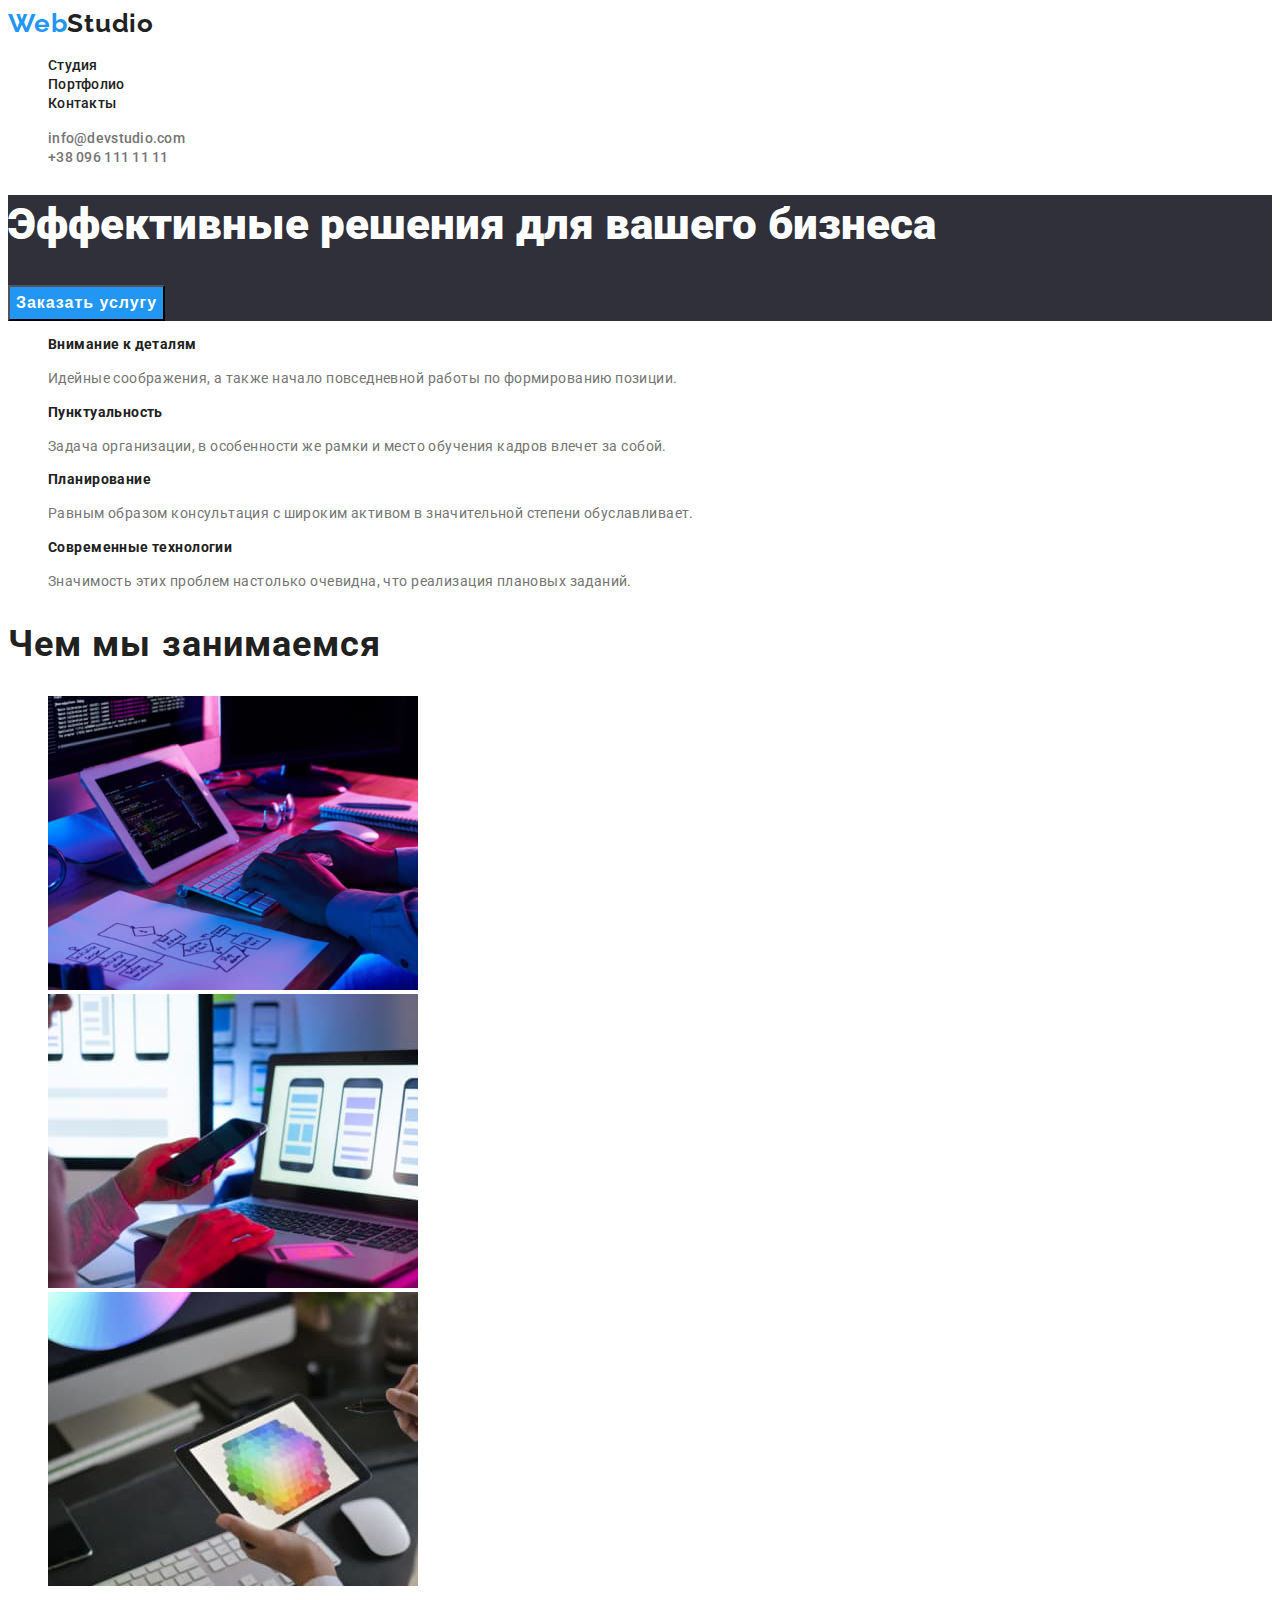
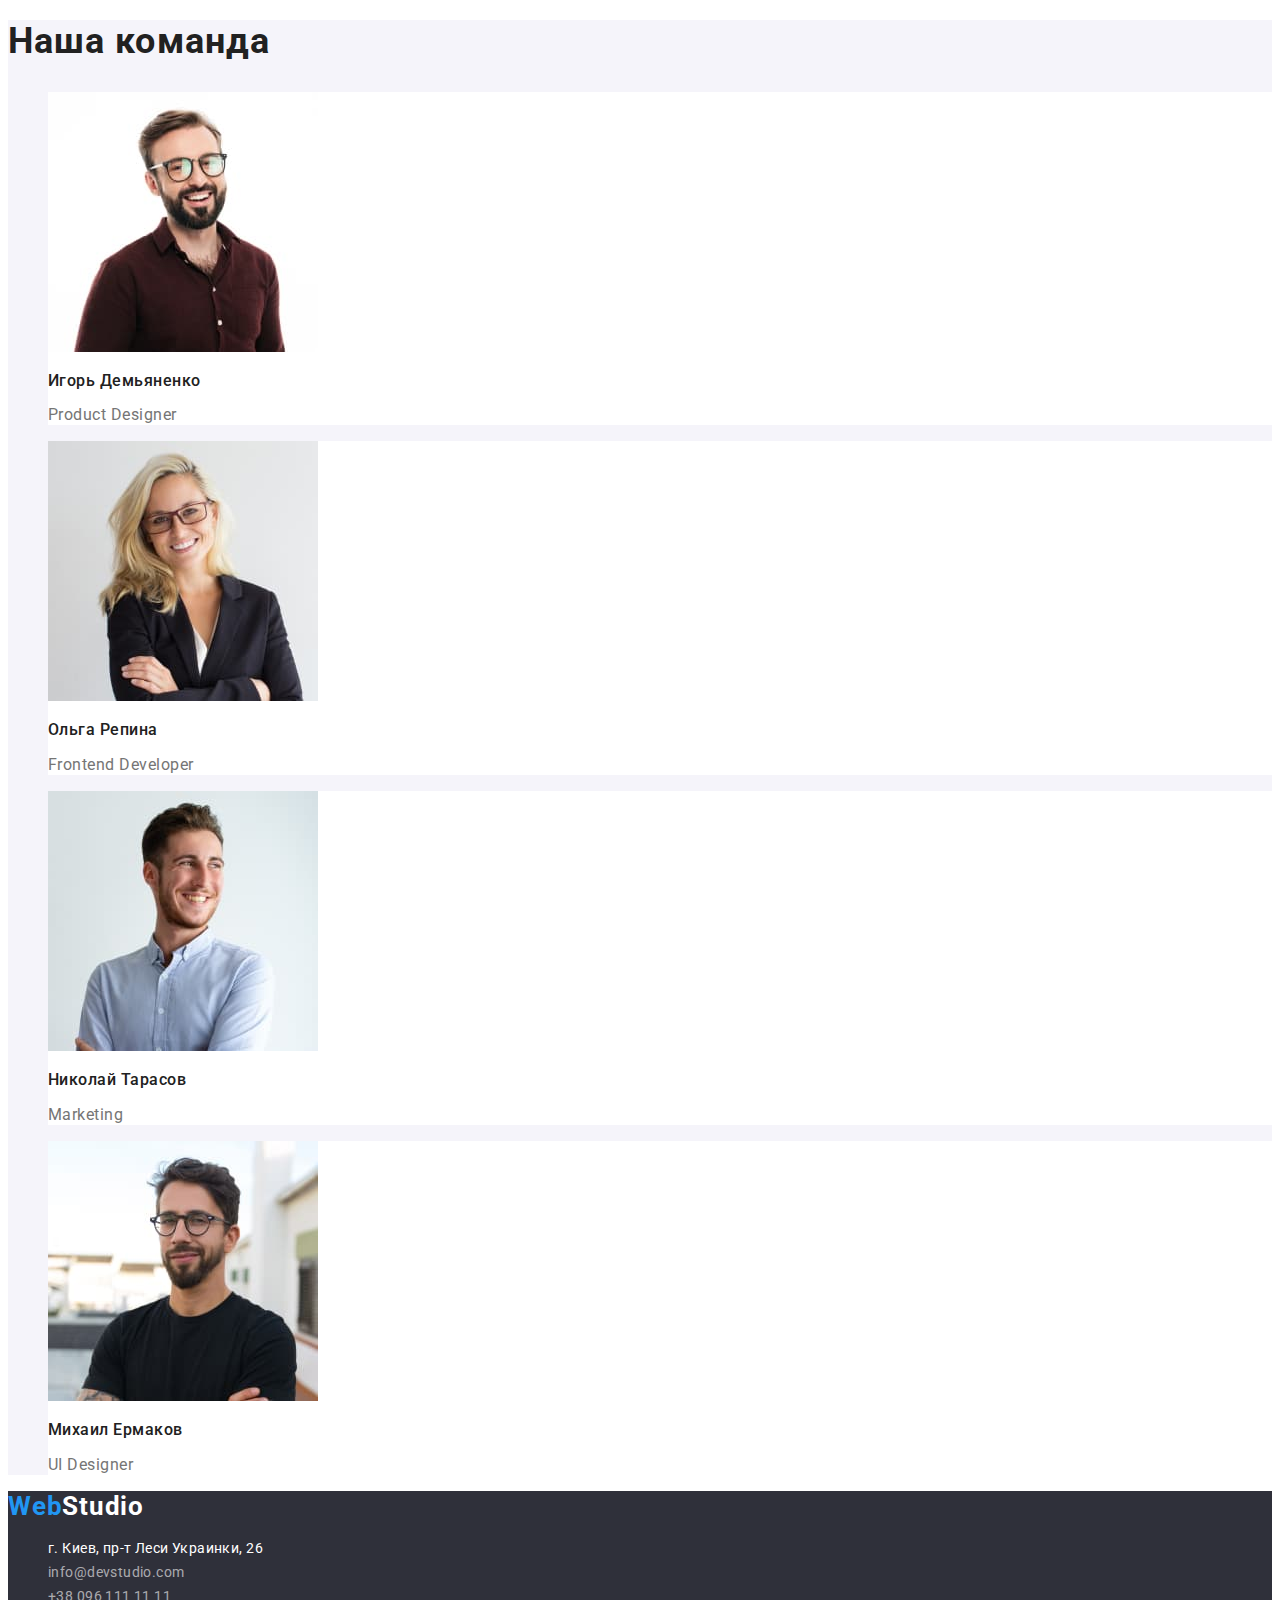
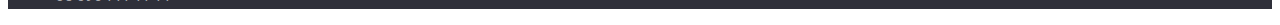
==== index.html @ 075e5635 "111" ====
<!DOCTYPE html>
<html lang="ru">
<head>
    <link href="./css/styles.css" rel="stylesheet"> 
    <link rel="preconnect" href="https://fonts.googleapis.com">
    <link rel="preconnect" href="https://fonts.gstatic.com" crossorigin>
    <link href="https://fonts.googleapis.com/css2?family=Raleway:wght@700&family=Roboto:wght@400;500;700;900&display=swap" rel="stylesheet">
    <meta charset="UTF-8">
    <meta http-equiv="X-UA-Compatible" content="IE=edge">
    <meta name="viewport" content="width=device-width, initial-scale=1.0">
    <title>Web Studio</title>
</head>
<body>
<!--Шапка страницы-->
<header class="header">
    <a  class="link header-logo" href="index.html"><span class="logo-span">Web</span>Studio</a>
    <nav class="header-nav">
        <ul class="list header-list">
       <li class="header-item"><a href="index.html" class="link header-link">Студия</a></li>
       <li class="header-item"><a href="portfolio.html" class="link header-link">Портфолио</a></li>
       <li class="header-item"><a href="" class="link header-link">Контакты</a></li>
        </ul>
    </nav>
    <ul class="list header-contact-list">
        <li class="header-contact-item"><a href=" mailto:info@devstudio.com" class="link header-contact-mail">info@devstudio.com</a></li>
        <li class="header-contact-item"><a href="tel:+380961111111" class="link header-contact-tel">+38 096 111 11 11</a></li>
    </ul>
    
</header>
<!--Основная часть-->
<main>
    <!--Секция с кнопкой-->
    <section class="hero">
    <h1 class="hero-title">Эффективные решения для вашего бизнеса</h1>
        <button type="button" class="hero-button"> Заказать услугу</button>
    </section>
    <!--О нас-->
    <section class="about">
        <ul class="list about-list">
            <li class="about-item">
                <h3 class="about-title">Внимание к деталям</h3>
                <p class="about-text">Идейные соображения, а также начало повседневной работы по формированию позиции.</p>
            </li>
            <li class="about-item">
                <h3 class="about-title">Пунктуальность</h3>
                <p class="about-text">Задача организации, в особенности же рамки и место обучения кадров влечет за собой.</p>
            </li>
            <li class="about-item">
                <h3 class="about-title">Планирование</h3>
                <p class="about-text">Равным образом консультация с широким активом в значительной степени обуславливает.</p>
            </li>
            <li class="about-item">
                <h3 class="about-title">Современные технологии</h3>
                <p class="about-text">Значимость этих проблем настолько очевидна, что реализация плановых заданий.</p>
            </li>
        </ul>
    </section>
    <!--Чем занимаемся-->
    <section class="work"> 
        <h2 class="work-title">Чем мы занимаемся</h2>
        <ul class="list work-list">
            <li class="work-item"><img src="./images/about_section_img_1.jpg" alt="Написание кода" width="370" height="294"></li>
            <li class="work-item"><img src="./images/about_section_img_2.jpg" alt="Разробка мобильного приложения" width="370" height="294"></li>
            <li class="work-item"><img src="./images/about_section_img_3.jpg" alt="Выбор цветовой палитры" width="370" height="294"></li>
        </ul>
    </section>
    <!--Команда-->
    <section class="team"> 
        <h2 class="team-title">Наша команда</h2>
        <ul class="list team-list">
            <li class="team-item">
                <img src="./images/team_img_1.jpg" alt="Игорь Демьяненко" width="270" height="260">
                <h3 class="team-people">Игорь Демьяненко</h3>
                <p class="team-position">Product Designer</p>
            </li>
            <li class="team-item">
                <img src="./images/team_img_2.jpg" alt="Ольга Репина" width="270" height="260">
                <h3 class="team-people">Ольга Репина</h3>
                <p class="team-position">Frontend Developer</p>
            </li>
            <li class="team-item">
                <img src="./images/team_img_3.jpg" alt="Николай Тарасов" width="270" height="260">
                <h3 class="team-people">Николай Тарасов</h3>
                <p class="team-position">Marketing</p>
            </li>
            <li class="team-item">
                <img src="./images/team_img_4.jpg" alt="Михаил Ермаков" width="270" height="260">
                <h3 class="team-people">Михаил Ермаков</h3>
                <p class="team-position">UI Designer</p>
            </li>

        </ul>

    </section>
</main>

<footer class="footer">
    <a href="" class="link footer-logo"><span class="logo-span">Web</span>Studio</a>
    <address class="footer-address">
        <ul class="list footer-list">
        <li class="footer-item">
           <a href="https://goo.gl/maps/kdyRsUSUZegwHqDn6" target="_blank" rel="noopener noreferrer"  class="link footer-map">
          г. Киев, пр-т Леси Украинки, 26
           </a>
        </li> 
         <li class="footer-item">
           <a href="mailto:info@devstudio.com"  class="link footer-mail">info@devstudio.com</a>
         </li>
        <li class="footer-item">
          <a href="tel:+380961111111"  class="link footer-tel">+38 096 111 11 11</a>
        </li>
        </ul>
      </address>
</footer>
    
</body>
</html>
---- css/styles.css ----
:root{
--logo-color: #212121;
--light-logo-color: #ffffff;
--header-color: #212121;
--accent-color: #2196F3;
--filter-accent-color: #ffffff;
--filter-accent-background-colod: #2196F3;
--light-background-color: #ffffff;
--dark-background-color: #2F303A;
--gray-background-color: #F5F4FA;
--title-color: #212121;
--text-color: #757575; 
--main-title-color: #ffffff;
--team-background-color: #ffffff;
--team-text-color: #757575;
--contacts-color: #757575;
--address-color: #ffffff;
--filrer-text-color: #212121;
--filter-background-color:#F5F4FA;
--portfolio-name-color: #212121;
--portfolio-project-class-color:#757575;


}
body{
font-family: 'Roboto', sans-serif;
color: #212121;
}
.list{
    list-style: none;
}
.link {
    text-decoration: none;
}
button{
    cursor: pointer;
}
/*--------HEADER-----------*/
.header{
    background-color:var(--light-background-color);
}
.header-logo{
font-family: Raleway;
font-weight: bold;
font-size: 26px;
line-height: 1.19;
letter-spacing: 0.03em;
color: var(--logo-color);
}
.logo-span{
    color: #2196F3;
}
.header-link{
font-weight: 500;
font-size: 14px;
line-height: 1.14;
letter-spacing: 0.02em;
color:var(--header-color)
}
.header-link:hover {
    color: var(--accent-color);
}
.header-contact-mail,
.header-contact-tel{
font-weight: 500;
font-size: 14px;
line-height: 1.14;
letter-spacing: 0.02em;
color: var(--contacts-color);
}
.header-contact-mail:hover{
    color:var(--accent-color)
}.header-contact-tel:hover{
    color:var(--accent-color)
}
/*----------FOOTER---------*/
.footer{
    background-color: var(--dark-background-color);
}
.footer-logo{
font-weight: bold;
font-size: 26px;
line-height: 1.19;
letter-spacing: 0.03em;
color:var(--light-logo-color);
}
.footer-map{
font-weight: normal;
font-style: normal;
font-size: 14px;
line-height: 1.71;
letter-spacing: 0.03em;
color:var(--address-color)
}
.footer-mail,
.footer-tel{
font-style: normal;
font-weight: normal;
font-size: 14px;
line-height: 1.71;
letter-spacing: 0.03em;
color: rgba(255, 255, 255, 0.6);
}


/*---------HERO--------*/
.hero{
    background-color: var(--dark-background-color);
}
.hero-title{
font-weight: 900;
font-size: 44px;
line-height: 1.36;
color:var(--main-title-color)
}
.hero-button{
font-weight: bold;
font-size: 16px;
line-height: 1.875;
letter-spacing: 0.06em;
color: #ffffff;
background-color: #2196F3;
}
/*---------ABOUT----------*/
.about{
background-color: var(--light-background-color);
}
.about-title{
font-weight: bold;
font-size: 14px;
line-height: 1.14;
letter-spacing: 0.03em;
color: var(--title-color);
}
.about-text{
font-weight: normal;
font-size: 14px;
line-height: 1.71;
letter-spacing: 0.03em;
color: var(--text-color);
}
/*----------WORK----------*/
.work{
    background-color: var(--light-background-color);
}
.work-title{
font-weight: bold;
font-size: 36px;
line-height: 1.16;
letter-spacing: 0.03em;
color: var(--title-color);
}
/*---------TEAM------------*/
.team{
    background-color: var(--gray-background-color);
}
.team-title{
font-weight: bold;
font-size: 36px;
line-height: 42px;
letter-spacing: 0.03em;
}
.team-item{
    background-color: var(--team-background-color);
}
.team-people{
font-weight: 500;
font-size: 16px;
line-height: 1.18;
letter-spacing: 0.03em;
color: var(--title-color);
}
.team-position{
font-weight: normal;
font-size: 16px;
line-height: 1.18;
letter-spacing: 0.03em;
color: var(--team-text-color);
}

/*--------------------PORTFOLIO-------------------*/

.filter{
    background-color: var(--light-background-color);
}


.filter-button{
font-weight: 500;
font-size: 16px;
line-height: 1.625;
letter-spacing: 0.03em;
color:var(--filrer-text-color);
background-color: var(--filter-background-color);
}
.filter-button:hover{
color: var(--filter-accent-color);
background-color: var(--filter-accent-background-colod);
}
.portfolio{
    background-color: var(--light-background-color);
}
.portfolio-item{
    background-color: var(--light-background-color);
}
.portfolio-project-name{
    font-weight: bold;
    font-size: 18px;
    line-height: 2;
    letter-spacing: 0.06em;
    color: var(--portfolio-name-color);
}
.portfolio-project-class{
    font-weight: normal;
    font-size: 16px;
    line-height: 1.875;
    letter-spacing: 0.03em;
    color: var(--portfolio-project-class-color);
}
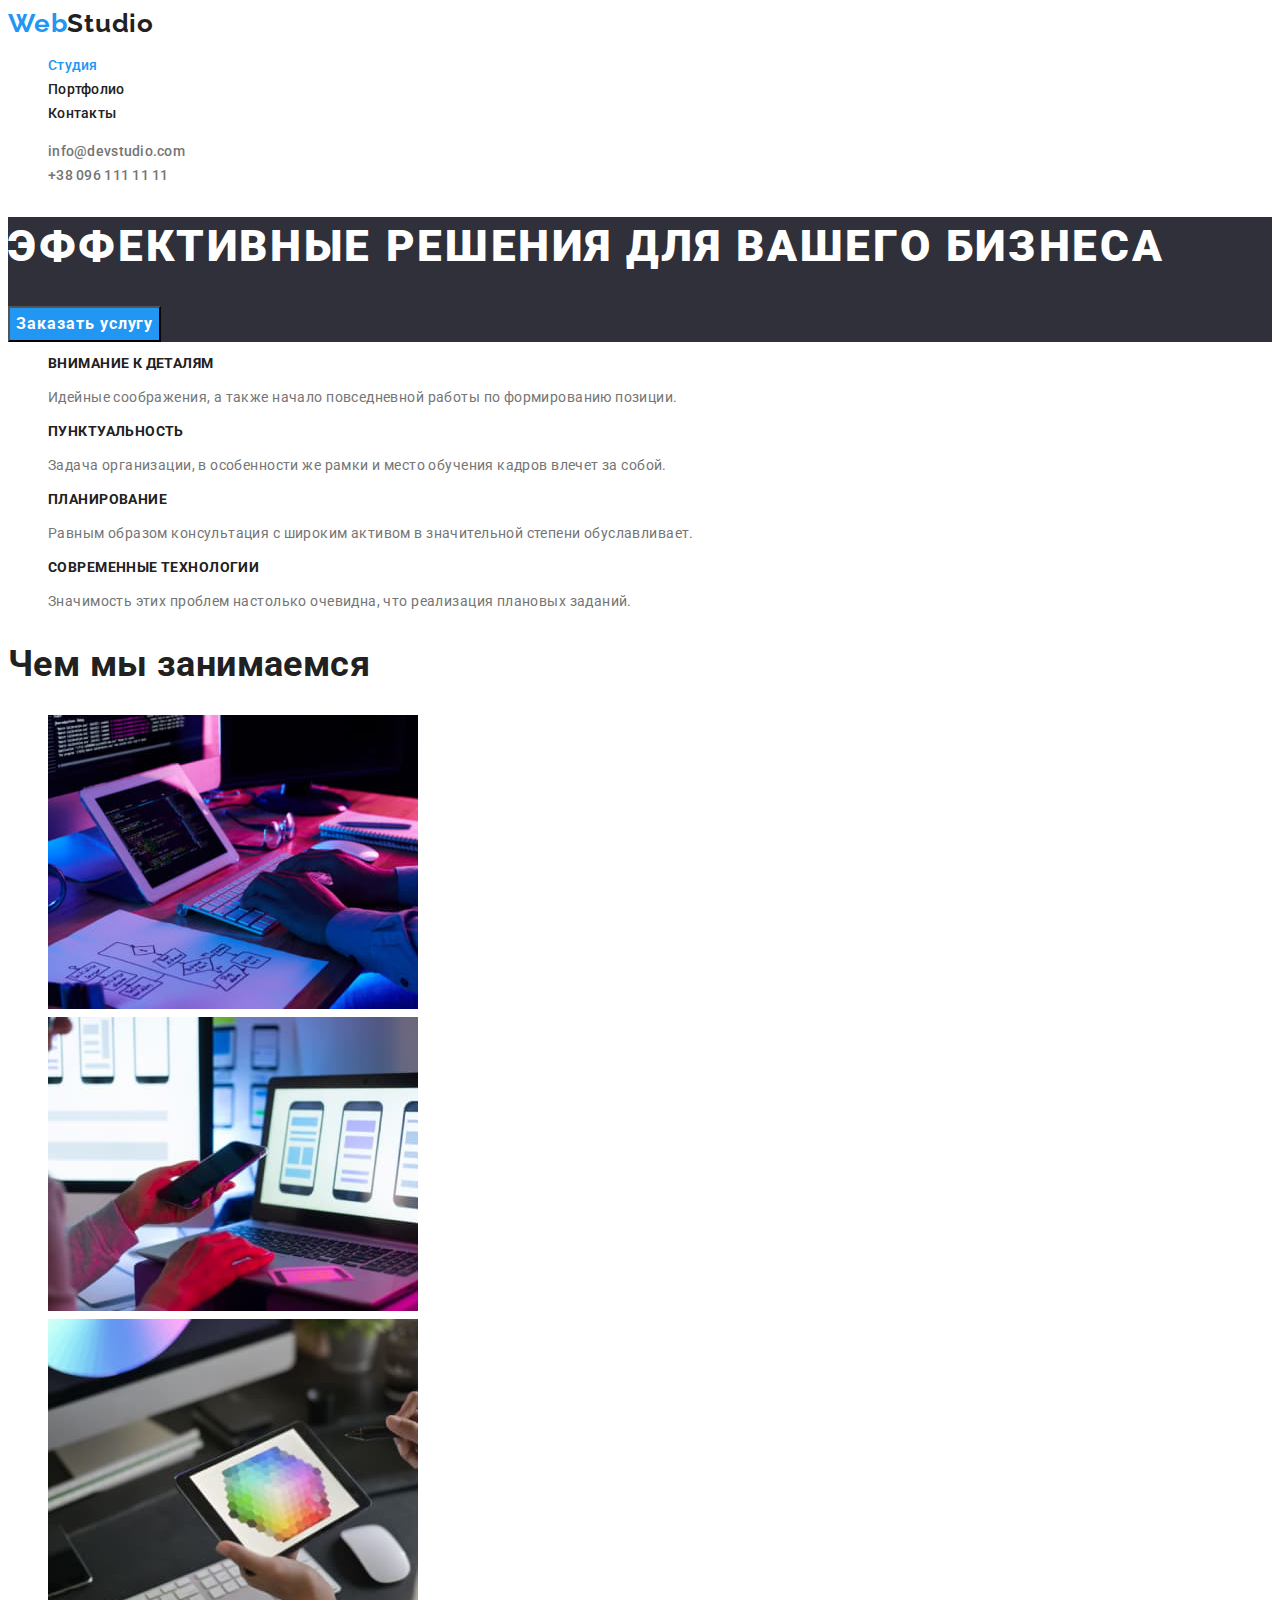
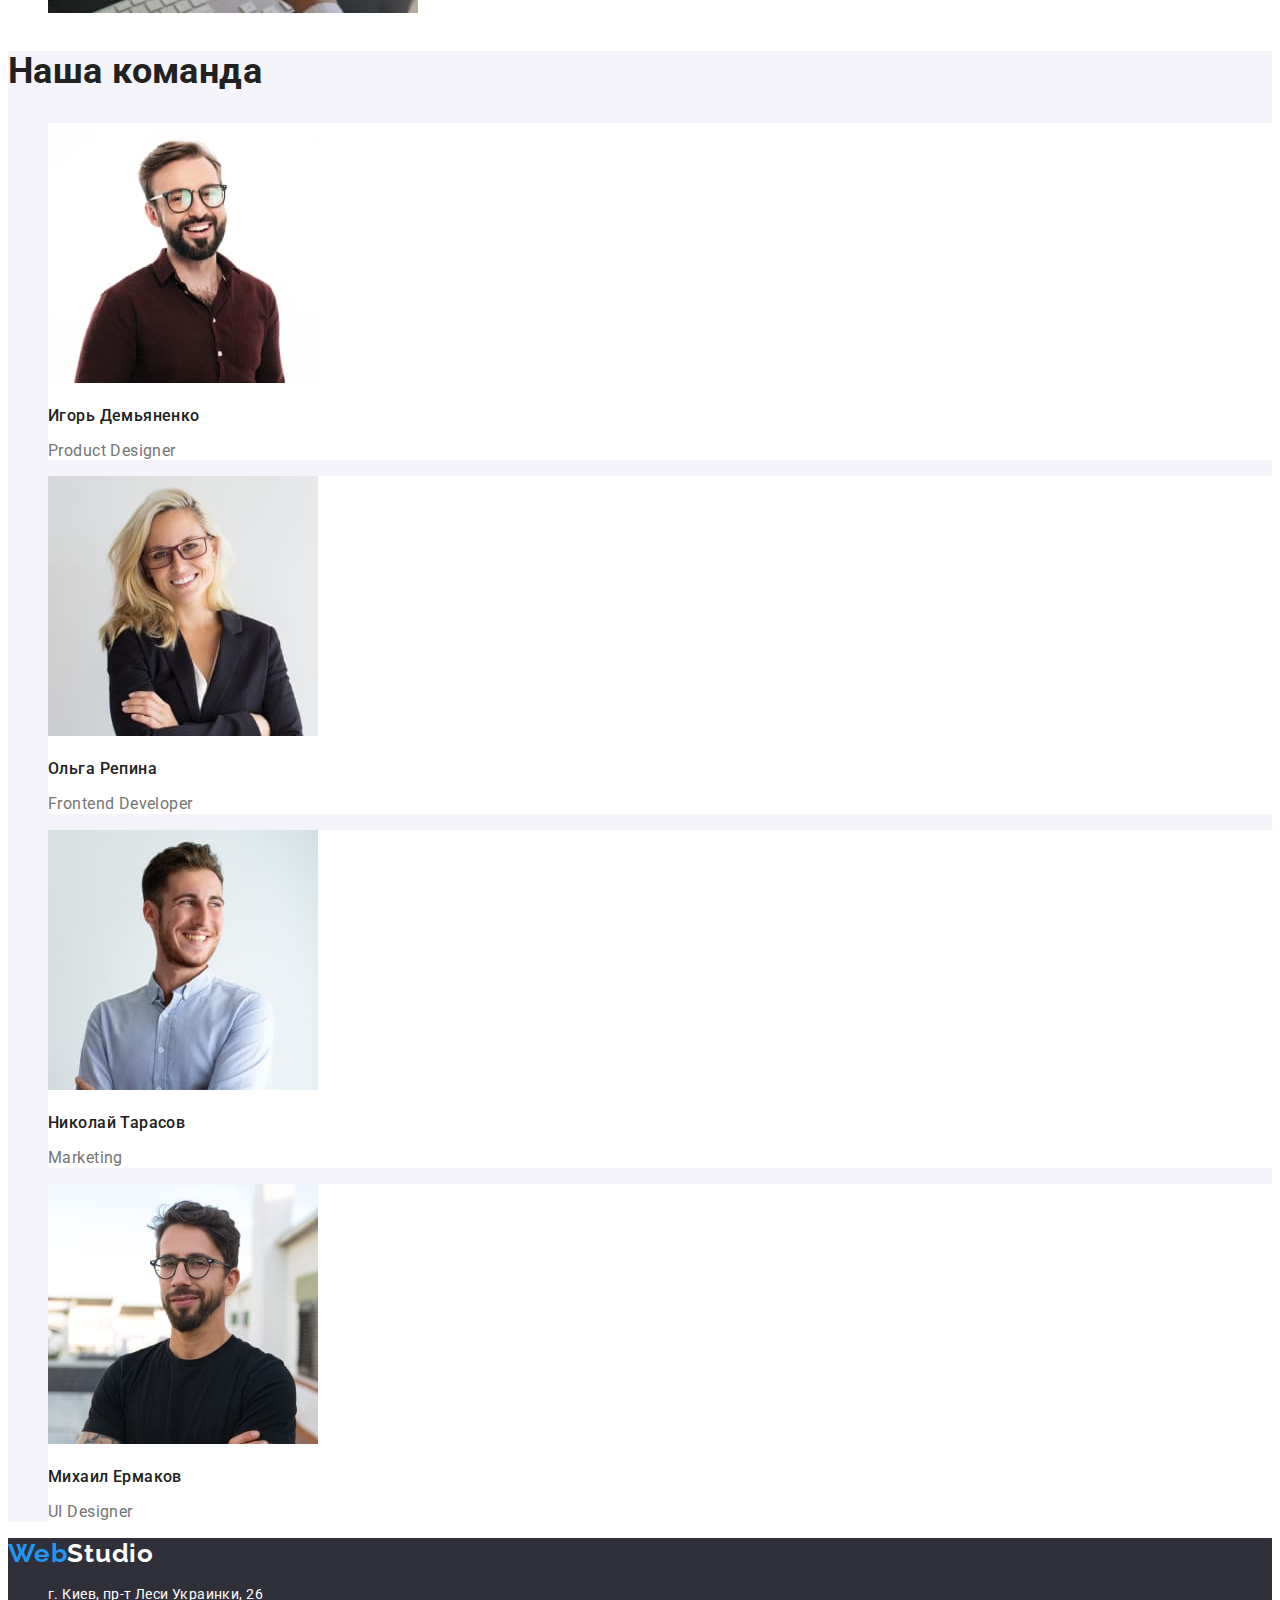
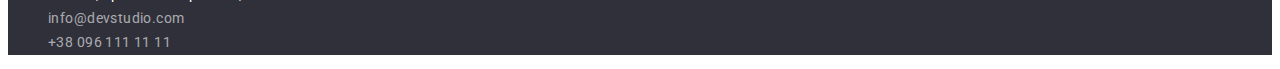
==== commit 41696058: "допрацьоване дз2" ====
--- a/index.html
+++ b/index.html
@@ -13,17 +13,17 @@
 <body>
 <!--Шапка страницы-->
 <header class="header">
-    <a  class="link header-logo" href="index.html"><span class="logo-span">Web</span>Studio</a>
+    <a  class="link logo" href="index.html">Web<span class="header-logo-span">Studio</span></a>
     <nav class="header-nav">
         <ul class="list header-list">
-       <li class="header-item"><a href="index.html" class="link header-link">Студия</a></li>
+       <li class="header-item"><a href="index.html" class="link header-link current-link  ">Студия</a></li>
        <li class="header-item"><a href="portfolio.html" class="link header-link">Портфолио</a></li>
        <li class="header-item"><a href="" class="link header-link">Контакты</a></li>
         </ul>
     </nav>
     <ul class="list header-contact-list">
-        <li class="header-contact-item"><a href=" mailto:info@devstudio.com" class="link header-contact-mail">info@devstudio.com</a></li>
-        <li class="header-contact-item"><a href="tel:+380961111111" class="link header-contact-tel">+38 096 111 11 11</a></li>
+        <li class="header-contact-item"><a href=" mailto:info@devstudio.com" class="link header-link">info@devstudio.com</a></li>
+        <li class="header-contact-item"><a href="tel:+380961111111" class="link header-link">+38 096 111 11 11</a></li>
     </ul>
     
 </header>
@@ -57,7 +57,7 @@
     </section>
     <!--Чем занимаемся-->
     <section class="work"> 
-        <h2 class="work-title">Чем мы занимаемся</h2>
+        <h2 class="section-title">Чем мы занимаемся</h2>
         <ul class="list work-list">
             <li class="work-item"><img src="./images/about_section_img_1.jpg" alt="Написание кода" width="370" height="294"></li>
             <li class="work-item"><img src="./images/about_section_img_2.jpg" alt="Разробка мобильного приложения" width="370" height="294"></li>
@@ -66,7 +66,7 @@
     </section>
     <!--Команда-->
     <section class="team"> 
-        <h2 class="team-title">Наша команда</h2>
+        <h2 class="section-title">Наша команда</h2>
         <ul class="list team-list">
             <li class="team-item">
                 <img src="./images/team_img_1.jpg" alt="Игорь Демьяненко" width="270" height="260">
@@ -95,19 +95,19 @@
 </main>
 
 <footer class="footer">
-    <a href="" class="link footer-logo"><span class="logo-span">Web</span>Studio</a>
+    <a href="" class="link logo">Web<span class="footer-logo-span">Studio</span></a>
     <address class="footer-address">
         <ul class="list footer-list">
         <li class="footer-item">
-           <a href="https://goo.gl/maps/kdyRsUSUZegwHqDn6" target="_blank" rel="noopener noreferrer"  class="link footer-map">
+           <a href="https://goo.gl/maps/kdyRsUSUZegwHqDn6" target="_blank" rel="noopener noreferrer"  class="link footer-link">
           г. Киев, пр-т Леси Украинки, 26
            </a>
         </li> 
          <li class="footer-item">
-           <a href="mailto:info@devstudio.com"  class="link footer-mail">info@devstudio.com</a>
+           <a href="mailto:info@devstudio.com"  class="link footer-link">info@devstudio.com</a>
          </li>
         <li class="footer-item">
-          <a href="tel:+380961111111"  class="link footer-tel">+38 096 111 11 11</a>
+          <a href="tel:+380961111111"  class="link footer-link">+38 096 111 11 11</a>
         </li>
         </ul>
       </address>
--- a/css/styles.css
+++ b/css/styles.css
@@ -1,45 +1,55 @@
 :root{
---logo-color: #212121;
---light-logo-color: #ffffff;
---header-color: #212121;
+--logo-color: #2196F3;
+--light-text-color: #ffffff;
+--dark-text-color: #212121;
 --accent-color: #2196F3;
---filter-accent-color: #ffffff;
---filter-accent-background-colod: #2196F3;
+--text-color: #757575; 
+
 --light-background-color: #ffffff;
 --dark-background-color: #2F303A;
 --gray-background-color: #F5F4FA;
---title-color: #212121;
---text-color: #757575; 
---main-title-color: #ffffff;
---team-background-color: #ffffff;
---team-text-color: #757575;
---contacts-color: #757575;
---address-color: #ffffff;
---filrer-text-color: #212121;
---filter-background-color:#F5F4FA;
---portfolio-name-color: #212121;
---portfolio-project-class-color:#757575;
+
 
 
 }
 body{
 font-family: 'Roboto', sans-serif;
-color: #212121;
+font-size: 14px;
+line-height: 1.71;
+letter-spacing: 0.03em;
+color: var(--text-color);
 }
 .list{
     list-style: none;
 }
 .link {
     text-decoration: none;
+    color: inherit;
 }
 button{
     cursor: pointer;
+    font-family: inherit;
 }
+address{
+    font-style: inherit;
+}
+
+.visually-hidden {
+    position: absolute;
+    white-space: nowrap;
+    width: 1px;
+    height: 1px;
+    overflow: hidden;
+    border: 0;
+    padding: 0;
+    clip: rect(0 0 0 0);
+    clip-path: inset(50%);
+    margin: -1px;}
+
+
 /*--------HEADER-----------*/
-.header{
-    background-color:var(--light-background-color);
-}
-.header-logo{
+
+.logo {
 font-family: Raleway;
 font-weight: bold;
 font-size: 26px;
@@ -47,59 +57,40 @@
 letter-spacing: 0.03em;
 color: var(--logo-color);
 }
-.logo-span{
-    color: #2196F3;
+.header-logo-span{
+color:var(--dark-text-color)
+}
+.header-list{
+    color:var(--dark-text-color);
 }
 .header-link{
 font-weight: 500;
-font-size: 14px;
 line-height: 1.14;
 letter-spacing: 0.02em;
-color:var(--header-color)
+
 }
-.header-link:hover {
+.header-link:hover,
+.header-link:focus,
+.current-link {
     color: var(--accent-color);
 }
-.header-contact-mail,
-.header-contact-tel{
-font-weight: 500;
-font-size: 14px;
-line-height: 1.14;
-letter-spacing: 0.02em;
-color: var(--contacts-color);
-}
-.header-contact-mail:hover{
-    color:var(--accent-color)
-}.header-contact-tel:hover{
-    color:var(--accent-color)
-}
+
 /*----------FOOTER---------*/
 .footer{
     background-color: var(--dark-background-color);
 }
-.footer-logo{
-font-weight: bold;
-font-size: 26px;
-line-height: 1.19;
-letter-spacing: 0.03em;
-color:var(--light-logo-color);
+.footer-logo-span{
+color:var(--light-text-color);
 }
-.footer-map{
-font-weight: normal;
-font-style: normal;
-font-size: 14px;
-line-height: 1.71;
-letter-spacing: 0.03em;
-color:var(--address-color)
+.footer-link[target="_blank"]{
+color:var(--light-text-color)
 }
-.footer-mail,
-.footer-tel{
-font-style: normal;
-font-weight: normal;
-font-size: 14px;
-line-height: 1.71;
-letter-spacing: 0.03em;
+.footer-link{
 color: rgba(255, 255, 255, 0.6);
+}
+.footer-link:hover,
+.footer-link:focus{
+    color: var(--accent-color);
 }
 
 
@@ -111,78 +102,56 @@
 font-weight: 900;
 font-size: 44px;
 line-height: 1.36;
-color:var(--main-title-color)
+letter-spacing: 0.06em;
+text-transform: uppercase;
+color:var(--light-text-color)
 }
 .hero-button{
 font-weight: bold;
 font-size: 16px;
 line-height: 1.875;
 letter-spacing: 0.06em;
-color: #ffffff;
-background-color: #2196F3;
+color: var(--light-text-color);
+background-color:var(--accent-color);
 }
 /*---------ABOUT----------*/
-.about{
-background-color: var(--light-background-color);
-}
+
+
 .about-title{
-font-weight: bold;
 font-size: 14px;
 line-height: 1.14;
 letter-spacing: 0.03em;
-color: var(--title-color);
+text-transform: uppercase;
+color:var(--dark-text-color);
 }
-.about-text{
-font-weight: normal;
-font-size: 14px;
-line-height: 1.71;
-letter-spacing: 0.03em;
-color: var(--text-color);
-}
+
 /*----------WORK----------*/
-.work{
-    background-color: var(--light-background-color);
-}
-.work-title{
-font-weight: bold;
+
+.section-title{
 font-size: 36px;
 line-height: 1.16;
-letter-spacing: 0.03em;
-color: var(--title-color);
+color:var(--dark-text-color);
 }
 /*---------TEAM------------*/
 .team{
     background-color: var(--gray-background-color);
 }
-.team-title{
-font-weight: bold;
-font-size: 36px;
-line-height: 42px;
-letter-spacing: 0.03em;
-}
+
 .team-item{
-    background-color: var(--team-background-color);
+    background-color:var(--light-background-color);
 }
 .team-people{
 font-weight: 500;
+color:var(--dark-text-color);
+}
+.team-position,
+.team-people {
 font-size: 16px;
 line-height: 1.18;
-letter-spacing: 0.03em;
-color: var(--title-color);
-}
-.team-position{
-font-weight: normal;
-font-size: 16px;
-line-height: 1.18;
-letter-spacing: 0.03em;
-color: var(--team-text-color);
+
 }
 
 /*--------------------PORTFOLIO-------------------*/
-
-.filter{
-    background-color: var(--light-background-color);
-}
 
 
 .filter-button{
@@ -190,31 +159,29 @@
 font-size: 16px;
 line-height: 1.625;
 letter-spacing: 0.03em;
-color:var(--filrer-text-color);
-background-color: var(--filter-background-color);
+color:var(--dark-text-color);
+background-color:var(--gray-background-color);
 }
-.filter-button:hover{
-color: var(--filter-accent-color);
-background-color: var(--filter-accent-background-colod);
+
+
+.filter-button:hover,
+.filter-button:focus,
+.current-filter {
+color:var(--light-text-color);
+background-color:var(--accent-color);
 }
-.portfolio{
-    background-color: var(--light-background-color);
-}
-.portfolio-item{
-    background-color: var(--light-background-color);
-}
+
+
 .portfolio-project-name{
-    font-weight: bold;
     font-size: 18px;
     line-height: 2;
     letter-spacing: 0.06em;
-    color: var(--portfolio-name-color);
+    color:var(--dark-text-color);
 }
 .portfolio-project-class{
     font-weight: normal;
     font-size: 16px;
     line-height: 1.875;
-    letter-spacing: 0.03em;
-    color: var(--portfolio-project-class-color);
+ 
 }
 
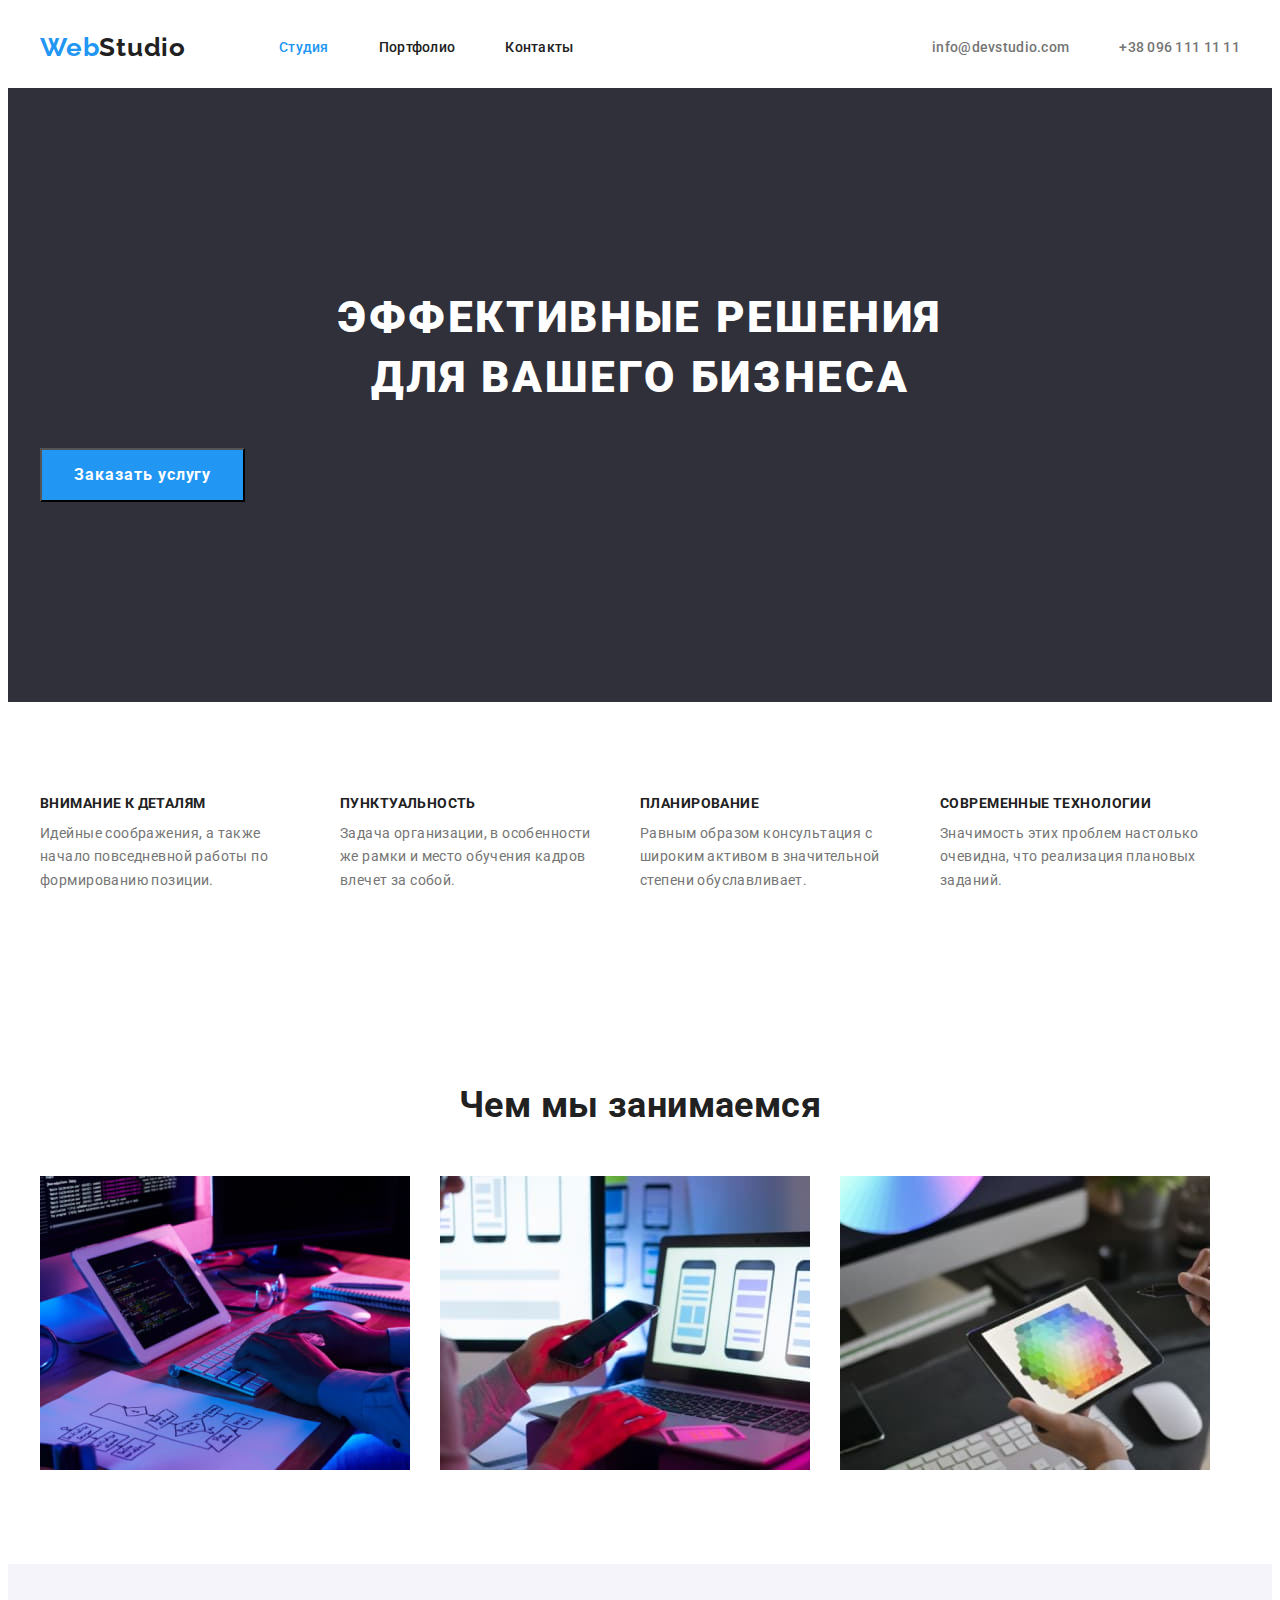
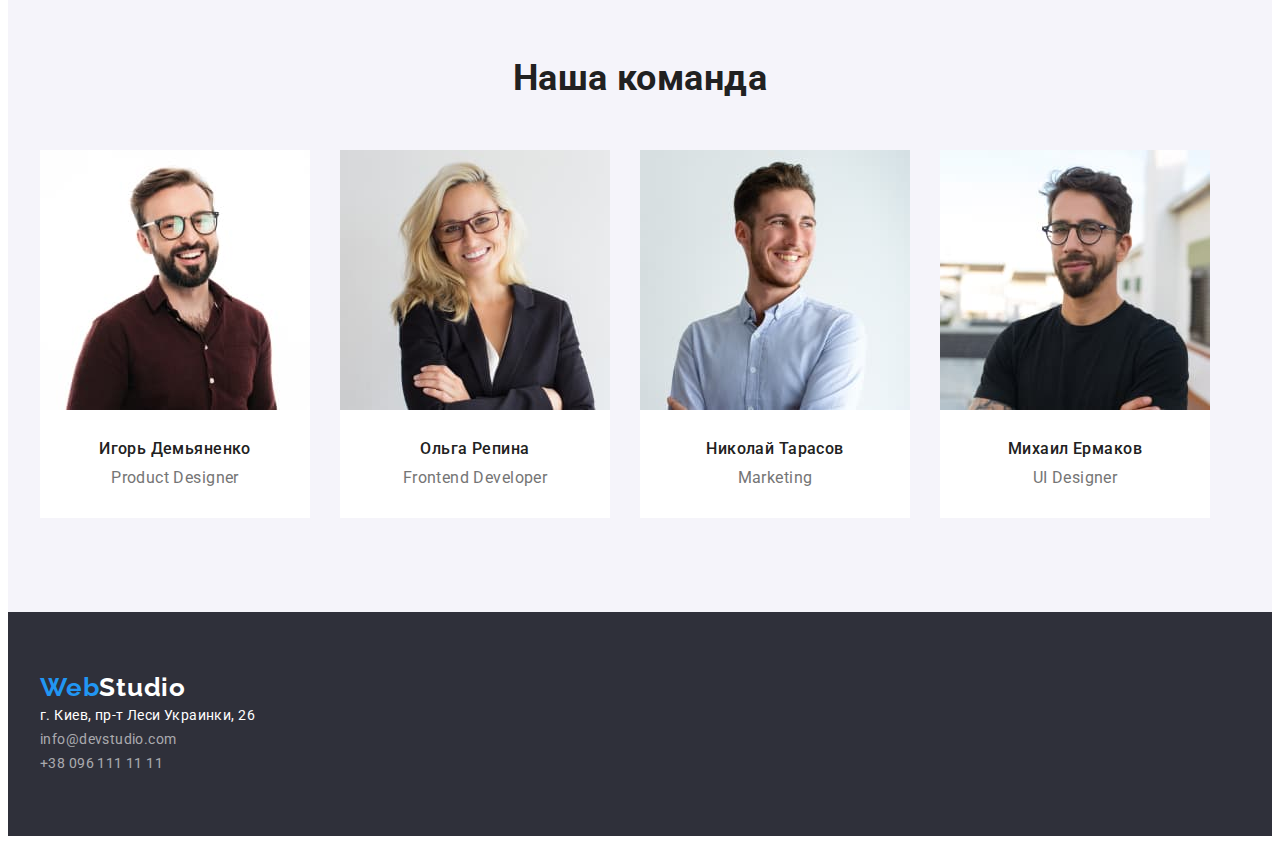
==== commit c15e1006: "hw3 day1" ====
--- a/index.html
+++ b/index.html
@@ -5,6 +5,7 @@
     <link rel="preconnect" href="https://fonts.googleapis.com">
     <link rel="preconnect" href="https://fonts.gstatic.com" crossorigin>
     <link href="https://fonts.googleapis.com/css2?family=Raleway:wght@700&family=Roboto:wght@400;500;700;900&display=swap" rel="stylesheet">
+    <link rel="stylesheet" href="https://cdnjs.cloudflare.com/ajax/libs/modern-normalize/1.1.0/modern-normalize.min.css" integrity="sha512-wpPYUAdjBVSE4KJnH1VR1HeZfpl1ub8YT/NKx4PuQ5NmX2tKuGu6U/JRp5y+Y8XG2tV+wKQpNHVUX03MfMFn9Q==" crossorigin="anonymous" referrerpolicy="no-referrer" />
     <meta charset="UTF-8">
     <meta http-equiv="X-UA-Compatible" content="IE=edge">
     <meta name="viewport" content="width=device-width, initial-scale=1.0">
@@ -13,29 +14,34 @@
 <body>
 <!--Шапка страницы-->
 <header class="header">
-    <a  class="link logo" href="index.html">Web<span class="header-logo-span">Studio</span></a>
-    <nav class="header-nav">
-        <ul class="list header-list">
-       <li class="header-item"><a href="index.html" class="link header-link current-link  ">Студия</a></li>
-       <li class="header-item"><a href="portfolio.html" class="link header-link">Портфолио</a></li>
-       <li class="header-item"><a href="" class="link header-link">Контакты</a></li>
+    <div class="container header-container">
+        <a  class="link logo" href="index.html">Web<span class="header-logo-span">Studio</span></a>
+        <nav class="header-nav">
+            <ul class="list header-list">
+        <li class="header-item"><a href="index.html" class="link header-link current-link  ">Студия</a></li>
+        <li class="header-item"><a href="portfolio.html" class="link header-link">Портфолио</a></li>
+        <li class="header-item"><a href="" class="link header-link">Контакты</a></li>
+            </ul>
+        </nav>
+        <ul class="list header-contact-list">
+            <li class="header-contact-item"><a href=" mailto:info@devstudio.com" class="link header-link">info@devstudio.com</a></li>
+            <li class="header-contact-item"><a href="tel:+380961111111" class="link header-link">+38 096 111 11 11</a></li>
         </ul>
-    </nav>
-    <ul class="list header-contact-list">
-        <li class="header-contact-item"><a href=" mailto:info@devstudio.com" class="link header-link">info@devstudio.com</a></li>
-        <li class="header-contact-item"><a href="tel:+380961111111" class="link header-link">+38 096 111 11 11</a></li>
-    </ul>
+    </div>
     
 </header>
 <!--Основная часть-->
 <main>
     <!--Секция с кнопкой-->
-    <section class="hero">
+    <section class="hero section">
+        <div class="container">
     <h1 class="hero-title">Эффективные решения для вашего бизнеса</h1>
         <button type="button" class="hero-button"> Заказать услугу</button>
+        </div>
     </section>
     <!--О нас-->
-    <section class="about">
+    <section class="about section">
+        <div class="container">
         <ul class="list about-list">
             <li class="about-item">
                 <h3 class="about-title">Внимание к деталям</h3>
@@ -54,18 +60,22 @@
                 <p class="about-text">Значимость этих проблем настолько очевидна, что реализация плановых заданий.</p>
             </li>
         </ul>
+        </div>
     </section>
     <!--Чем занимаемся-->
-    <section class="work"> 
+    <section class="work section"> 
+        <div class="container">
         <h2 class="section-title">Чем мы занимаемся</h2>
         <ul class="list work-list">
             <li class="work-item"><img src="./images/about_section_img_1.jpg" alt="Написание кода" width="370" height="294"></li>
             <li class="work-item"><img src="./images/about_section_img_2.jpg" alt="Разробка мобильного приложения" width="370" height="294"></li>
             <li class="work-item"><img src="./images/about_section_img_3.jpg" alt="Выбор цветовой палитры" width="370" height="294"></li>
         </ul>
+        </div>
     </section>
     <!--Команда-->
-    <section class="team"> 
+    <section class="team section"> 
+        <div class="container">
         <h2 class="section-title">Наша команда</h2>
         <ul class="list team-list">
             <li class="team-item">
@@ -90,11 +100,13 @@
             </li>
 
         </ul>
+        </div>
 
     </section>
 </main>
 
 <footer class="footer">
+    <div class="container">
     <a href="" class="link logo">Web<span class="footer-logo-span">Studio</span></a>
     <address class="footer-address">
         <ul class="list footer-list">
@@ -111,6 +123,7 @@
         </li>
         </ul>
       </address>
+    </div>
 </footer>
     
 </body>
--- a/css/styles.css
+++ b/css/styles.css
@@ -18,6 +18,16 @@
 line-height: 1.71;
 letter-spacing: 0.03em;
 color: var(--text-color);
+}
+p, h1, h2, h3, h4, h5, h6{
+    margin: 0;
+}
+ul{
+    margin: 0;
+    padding: 0;
+}
+img{
+    display: block;
 }
 .list{
     list-style: none;
@@ -44,10 +54,32 @@
     padding: 0;
     clip: rect(0 0 0 0);
     clip-path: inset(50%);
-    margin: -1px;}
+    margin: -1px;
+}
+
+.container{
+    width: 1200px;
+    padding-left: 15px;
+    padding-right: 15px;
+    margin: 0 auto;
+}
+.section{
+    padding-top: 94px;
+    padding-bottom: 94px;
+}
 
 
 /*--------HEADER-----------*/
+
+.header{
+    padding-top: 24px;
+    padding-bottom: 25px;
+}
+.header-container{
+    display: flex;
+    align-items: center;
+}
+    
 
 .logo {
 font-family: Raleway;
@@ -62,7 +94,21 @@
 }
 .header-list{
     color:var(--dark-text-color);
-}
+    display: flex;
+    margin-left: 93px;
+}
+.header-contact-list{
+display: flex;
+margin-left: auto;
+}
+.header-item:not(:last-child){
+    margin-right: 50px;
+}
+
+.header-contact-item:not(:first-child){
+    margin-left: 50px;
+}
+
 .header-link{
 font-weight: 500;
 line-height: 1.14;
@@ -78,6 +124,8 @@
 /*----------FOOTER---------*/
 .footer{
     background-color: var(--dark-background-color);
+    padding-top: 60px;
+    padding-bottom: 60px;
 }
 .footer-logo-span{
 color:var(--light-text-color);
@@ -97,6 +145,9 @@
 /*---------HERO--------*/
 .hero{
     background-color: var(--dark-background-color);
+    padding-bottom: 200px;
+    padding-top: 200px;
+    
 }
 .hero-title{
 font-weight: 900;
@@ -104,7 +155,14 @@
 line-height: 1.36;
 letter-spacing: 0.06em;
 text-transform: uppercase;
-color:var(--light-text-color)
+color:var(--light-text-color);
+margin-bottom: 40px;
+text-align: center;
+padding-left: 252px;
+padding-right: 252px;
+
+
+
 }
 .hero-button{
 font-weight: bold;
@@ -113,6 +171,13 @@
 letter-spacing: 0.06em;
 color: var(--light-text-color);
 background-color:var(--accent-color);
+min-width: 200px;
+min-height: 50px;
+padding: 10px 32px;
+
+
+
+
 }
 /*---------ABOUT----------*/
 
@@ -125,24 +190,61 @@
 color:var(--dark-text-color);
 }
 
+.about-list{
+    display: flex;
+}
+
+.about-item:not(:last-child){
+    margin-right: 30px;
+}
+
+.about-text{
+    max-width: 270px;
+    min-height: 75px;
+    margin-top: 10px;
+}
+
+
 /*----------WORK----------*/
 
 .section-title{
 font-size: 36px;
 line-height: 1.16;
 color:var(--dark-text-color);
-}
+margin-bottom: 50px;
+text-align: center;
+}
+
+.work-list{
+display: flex;
+}
+.work-item:not(:last-child){
+    margin-right: 30px;
+}
+
+
 /*---------TEAM------------*/
 .team{
     background-color: var(--gray-background-color);
 }
+.team-list{
+    display: flex;
+}
+.team-item:not(:last-child){
+    margin-right: 30px;
+}
 
 .team-item{
     background-color:var(--light-background-color);
+    padding-bottom: 30px;
+    text-align: center;
 }
 .team-people{
 font-weight: 500;
 color:var(--dark-text-color);
+margin-top: 30px;
+margin-bottom: 10px;
+
 }
 .team-position,
 .team-people {
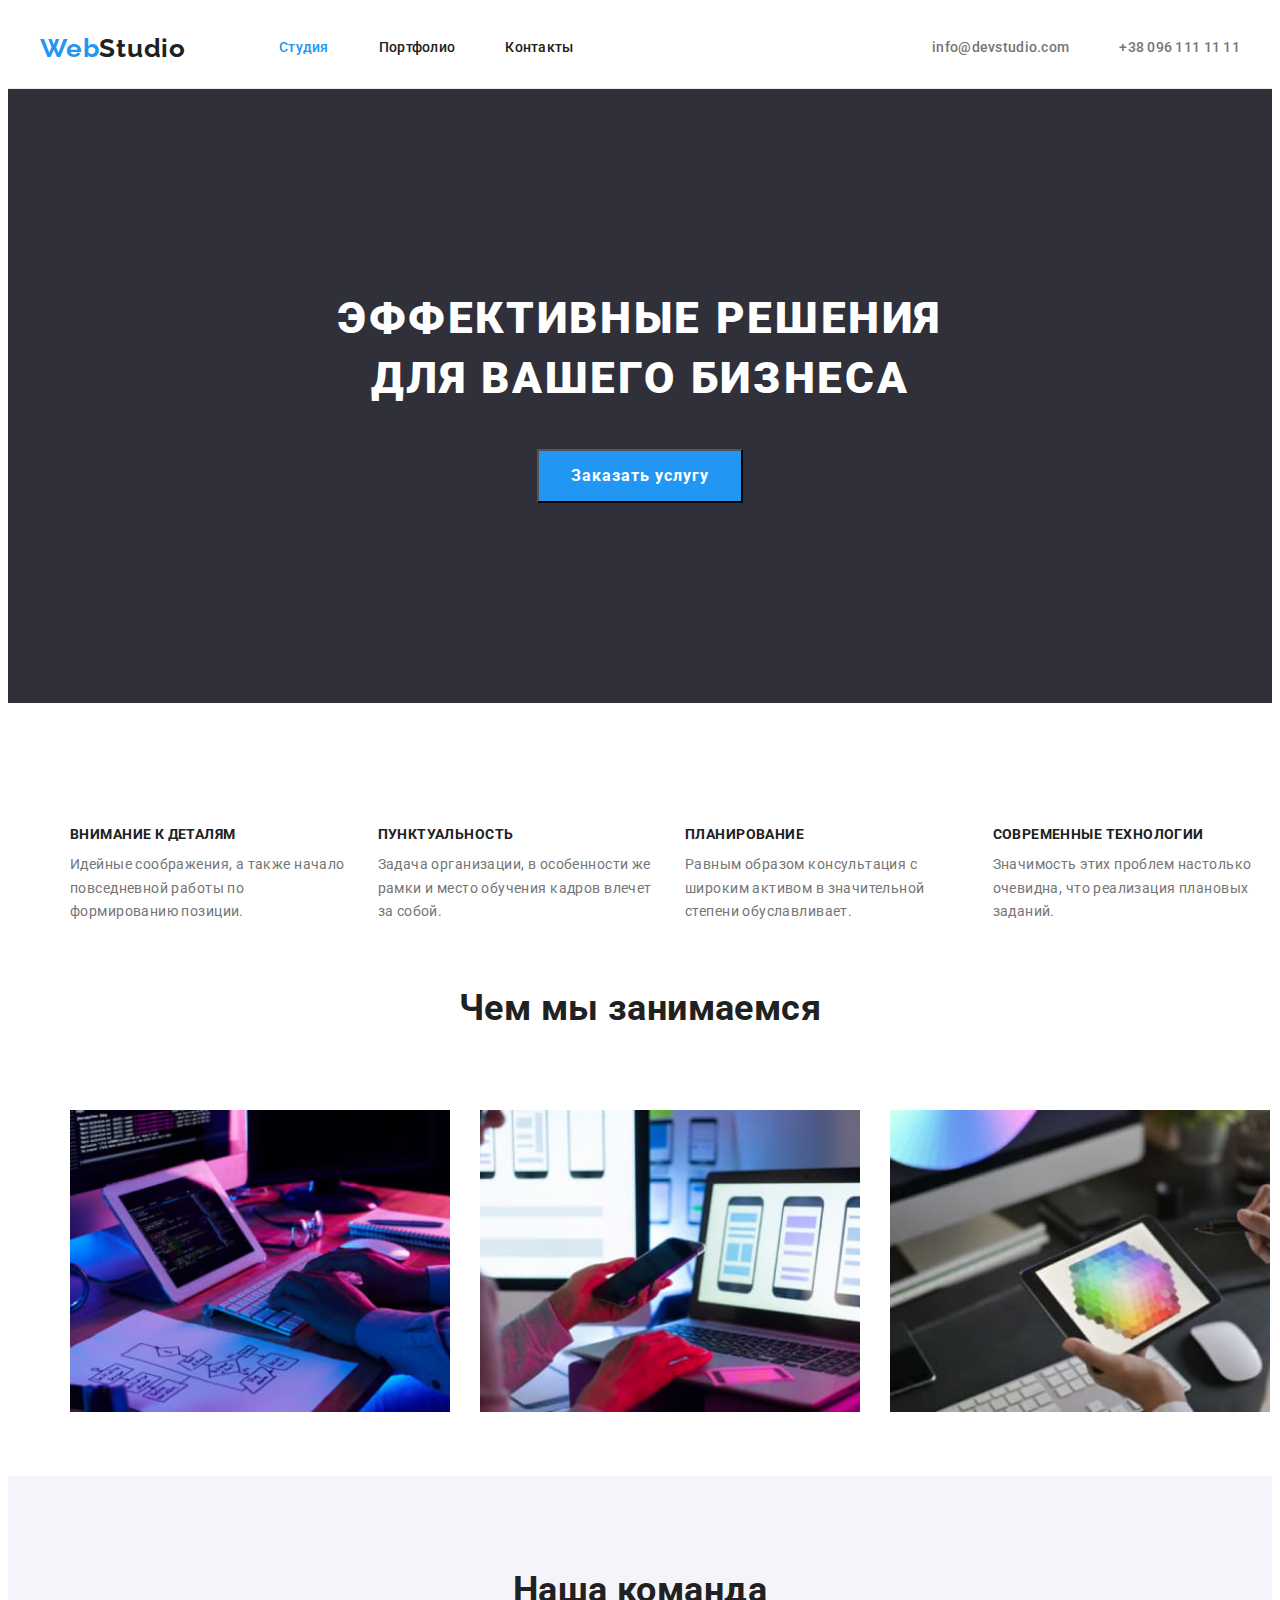
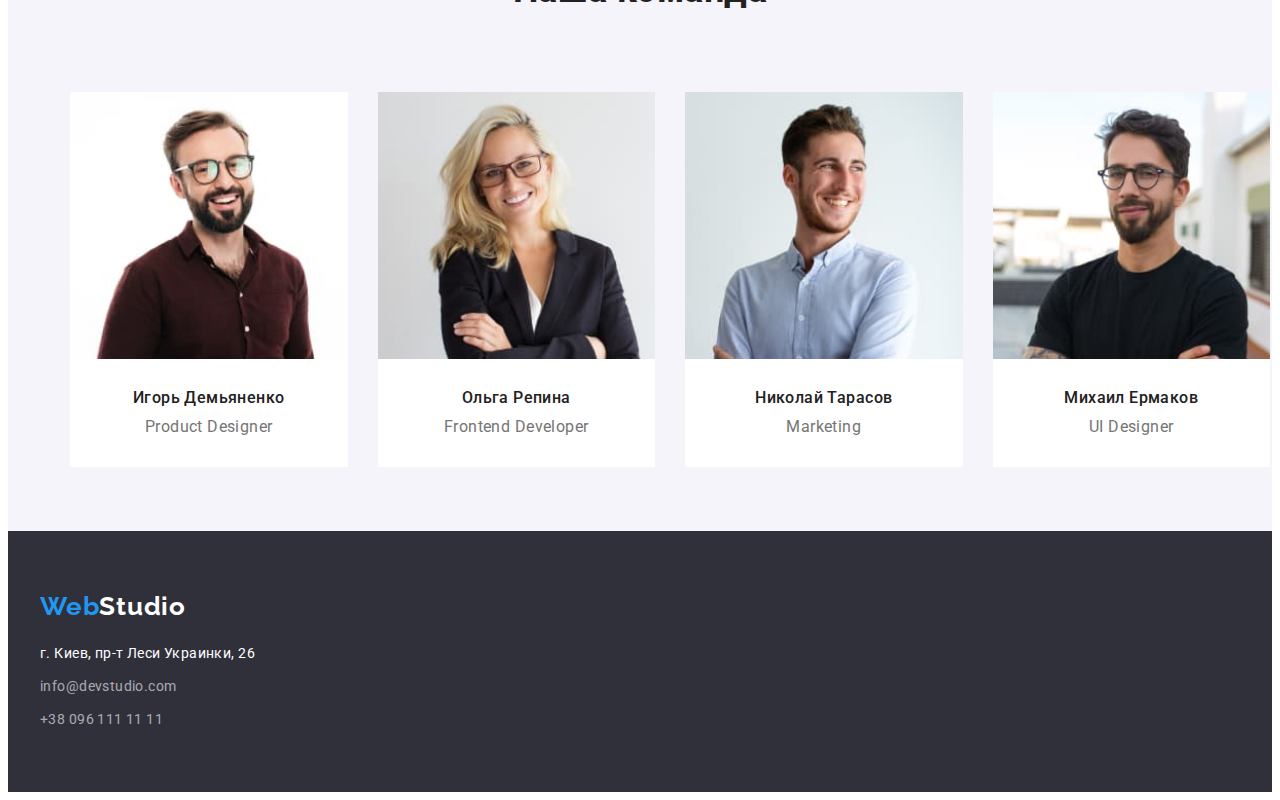
==== commit a59f19ad: "Доробив ДЗ 3" ====
--- a/index.html
+++ b/index.html
@@ -1,7 +1,6 @@
 <!DOCTYPE html>
 <html lang="ru">
 <head>
-    <link href="./css/styles.css" rel="stylesheet"> 
     <link rel="preconnect" href="https://fonts.googleapis.com">
     <link rel="preconnect" href="https://fonts.gstatic.com" crossorigin>
     <link href="https://fonts.googleapis.com/css2?family=Raleway:wght@700&family=Roboto:wght@400;500;700;900&display=swap" rel="stylesheet">
@@ -9,6 +8,7 @@
     <meta charset="UTF-8">
     <meta http-equiv="X-UA-Compatible" content="IE=edge">
     <meta name="viewport" content="width=device-width, initial-scale=1.0">
+    <link href="./css/styles.css" rel="stylesheet"> 
     <title>Web Studio</title>
 </head>
 <body>
@@ -42,20 +42,20 @@
     <!--О нас-->
     <section class="about section">
         <div class="container">
-        <ul class="list about-list">
-            <li class="about-item">
+        <ul class="list about-list card-set">
+            <li class="about-item item">
                 <h3 class="about-title">Внимание к деталям</h3>
                 <p class="about-text">Идейные соображения, а также начало повседневной работы по формированию позиции.</p>
             </li>
-            <li class="about-item">
+            <li class="about-item item">
                 <h3 class="about-title">Пунктуальность</h3>
                 <p class="about-text">Задача организации, в особенности же рамки и место обучения кадров влечет за собой.</p>
             </li>
-            <li class="about-item">
+            <li class="about-item item">
                 <h3 class="about-title">Планирование</h3>
                 <p class="about-text">Равным образом консультация с широким активом в значительной степени обуславливает.</p>
             </li>
-            <li class="about-item">
+            <li class="about-item item">
                 <h3 class="about-title">Современные технологии</h3>
                 <p class="about-text">Значимость этих проблем настолько очевидна, что реализация плановых заданий.</p>
             </li>
@@ -66,10 +66,10 @@
     <section class="work section"> 
         <div class="container">
         <h2 class="section-title">Чем мы занимаемся</h2>
-        <ul class="list work-list">
-            <li class="work-item"><img src="./images/about_section_img_1.jpg" alt="Написание кода" width="370" height="294"></li>
-            <li class="work-item"><img src="./images/about_section_img_2.jpg" alt="Разробка мобильного приложения" width="370" height="294"></li>
-            <li class="work-item"><img src="./images/about_section_img_3.jpg" alt="Выбор цветовой палитры" width="370" height="294"></li>
+        <ul class="list work-list card-set">
+            <li class="work-item item"><img src="./images/about_section_img_1.jpg" alt="Написание кода" width="370" height="294"></li>
+            <li class="work-item item"><img src="./images/about_section_img_2.jpg" alt="Разробка мобильного приложения" width="370" height="294"></li>
+            <li class="work-item item"><img src="./images/about_section_img_3.jpg" alt="Выбор цветовой палитры" width="370" height="294"></li>
         </ul>
         </div>
     </section>
@@ -77,26 +77,34 @@
     <section class="team section"> 
         <div class="container">
         <h2 class="section-title">Наша команда</h2>
-        <ul class="list team-list">
-            <li class="team-item">
+        <ul class="list team-list card-set">
+            <li class="team-item item">
                 <img src="./images/team_img_1.jpg" alt="Игорь Демьяненко" width="270" height="260">
+                <div class="teem-content">
                 <h3 class="team-people">Игорь Демьяненко</h3>
                 <p class="team-position">Product Designer</p>
+                </div>
             </li>
-            <li class="team-item">
+            <li class="team-item item">
                 <img src="./images/team_img_2.jpg" alt="Ольга Репина" width="270" height="260">
+                <div class="teem-content">
                 <h3 class="team-people">Ольга Репина</h3>
                 <p class="team-position">Frontend Developer</p>
+                </div>
             </li>
-            <li class="team-item">
+            <li class="team-item item">
                 <img src="./images/team_img_3.jpg" alt="Николай Тарасов" width="270" height="260">
+                <div class="teem-content">
                 <h3 class="team-people">Николай Тарасов</h3>
                 <p class="team-position">Marketing</p>
+                </div>
             </li>
-            <li class="team-item">
+            <li class="team-item item">
                 <img src="./images/team_img_4.jpg" alt="Михаил Ермаков" width="270" height="260">
+                <div class="teem-content">
                 <h3 class="team-people">Михаил Ермаков</h3>
                 <p class="team-position">UI Designer</p>
+                </div>
             </li>
 
         </ul>
@@ -106,7 +114,7 @@
 </main>
 
 <footer class="footer">
-    <div class="container">
+    <div class="container footer-container">
     <a href="" class="link logo">Web<span class="footer-logo-span">Studio</span></a>
     <address class="footer-address">
         <ul class="list footer-list">
--- a/css/styles.css
+++ b/css/styles.css
@@ -28,6 +28,8 @@
 }
 img{
     display: block;
+    width: 100%;
+    height: auto;
 }
 .list{
     list-style: none;
@@ -63,18 +65,34 @@
     padding-right: 15px;
     margin: 0 auto;
 }
+
 .section{
     padding-top: 94px;
     padding-bottom: 94px;
 }
+.card-set{
+    display: flex;
+    flex-wrap: wrap;
+    margin-right: -30px;
+    margin-bottom: -30px;
+}
+
+.item{
+    margin-top: 30px;
+    margin-left: 30px;
+}
 
 
 /*--------HEADER-----------*/
-
 .header{
-    padding-top: 24px;
-    padding-bottom: 25px;
-}
+    border-bottom: 1px solid #ECECEC;
+}
+
+.header .logo{
+    margin-right: 93px;
+}
+
+
 .header-container{
     display: flex;
     align-items: center;
@@ -95,11 +113,12 @@
 .header-list{
     color:var(--dark-text-color);
     display: flex;
-    margin-left: 93px;
+    
 }
 .header-contact-list{
 display: flex;
 margin-left: auto;
+align-items: center;
 }
 .header-item:not(:last-child){
     margin-right: 50px;
@@ -113,6 +132,10 @@
 font-weight: 500;
 line-height: 1.14;
 letter-spacing: 0.02em;
+padding-top: 32px;
+padding-bottom: 32px;
+display: flex;
+align-items: center;
 
 }
 .header-link:hover,
@@ -127,9 +150,21 @@
     padding-top: 60px;
     padding-bottom: 60px;
 }
+.footer-container{
+    display: flex;
+    flex-direction: column;
+}
+.footer .logo{
+    margin-bottom: 20px;
+}
+
 .footer-logo-span{
 color:var(--light-text-color);
 }
+.footer-item:not(:last-child){
+  margin-bottom: 9px;
+}
+
 .footer-link[target="_blank"]{
 color:var(--light-text-color)
 }
@@ -147,6 +182,7 @@
     background-color: var(--dark-background-color);
     padding-bottom: 200px;
     padding-top: 200px;
+    text-align: center;
     
 }
 .hero-title{
@@ -158,8 +194,10 @@
 color:var(--light-text-color);
 margin-bottom: 40px;
 text-align: center;
-padding-left: 252px;
-padding-right: 252px;
+max-width: 700px;
+margin-left: auto;
+margin-right: auto;
+
 
 
 
@@ -171,8 +209,6 @@
 letter-spacing: 0.06em;
 color: var(--light-text-color);
 background-color:var(--accent-color);
-min-width: 200px;
-min-height: 50px;
 padding: 10px 32px;
 
 
@@ -180,6 +216,10 @@
 
 }
 /*---------ABOUT----------*/
+
+.about{
+padding-bottom: 0;
+}
 
 
 .about-title{
@@ -188,21 +228,22 @@
 letter-spacing: 0.03em;
 text-transform: uppercase;
 color:var(--dark-text-color);
+margin-bottom: 10px;
 }
 
 .about-list{
     display: flex;
 }
 
-.about-item:not(:last-child){
-    margin-right: 30px;
-}
-
-.about-text{
-    max-width: 270px;
-    min-height: 75px;
-    margin-top: 10px;
-}
+.about-item{
+    flex-basis: calc(100% / 4 - 30px);
+}
+
+
+
+
+
+
 
 
 /*----------WORK----------*/
@@ -218,9 +259,10 @@
 .work-list{
 display: flex;
 }
-.work-item:not(:last-child){
-    margin-right: 30px;
-}
+.work-item{
+    flex-basis: calc(100% / 3 - 30px);
+}
+
 
 
 /*---------TEAM------------*/
@@ -230,19 +272,22 @@
 .team-list{
     display: flex;
 }
-.team-item:not(:last-child){
-    margin-right: 30px;
-}
+
 
 .team-item{
     background-color:var(--light-background-color);
-    padding-bottom: 30px;
     text-align: center;
-}
+    flex-basis: calc(100% / 4 - 30px);
+}
+
+.teem-content{
+padding: 30px;
+}
+
+
 .team-people{
 font-weight: 500;
 color:var(--dark-text-color);
-margin-top: 30px;
 margin-bottom: 10px;
 
 }
@@ -255,6 +300,14 @@
 
 /*--------------------PORTFOLIO-------------------*/
 
+.filter-list{
+    display: flex;
+    justify-content: center;
+    margin-bottom: 50px;
+}
+.filter-item:not(:last-child){
+    margin-right: 8px;
+}
 
 .filter-button{
 font-weight: 500;
@@ -263,6 +316,8 @@
 letter-spacing: 0.03em;
 color:var(--dark-text-color);
 background-color:var(--gray-background-color);
+min-width: 73px;
+padding: 6px 22px;
 }
 
 
@@ -274,16 +329,35 @@
 }
 
 
+
+.portfolio-item{
+    width: calc(100 / 3 - 30px) ;
+}
+
+.portfolio-content{
+    border: 1px solid #eeeeee;
+    border-top: 0;
+    padding-top: 20px;
+    padding-bottom: 20px;
+    padding-left: 24px;
+    padding-right: 24px;
+   
+    
+    
+}
+
 .portfolio-project-name{
     font-size: 18px;
     line-height: 2;
     letter-spacing: 0.06em;
     color:var(--dark-text-color);
+    margin-bottom: 4px;
 }
 .portfolio-project-class{
     font-weight: normal;
     font-size: 16px;
     line-height: 1.875;
  
-}
-
+
+}
+
